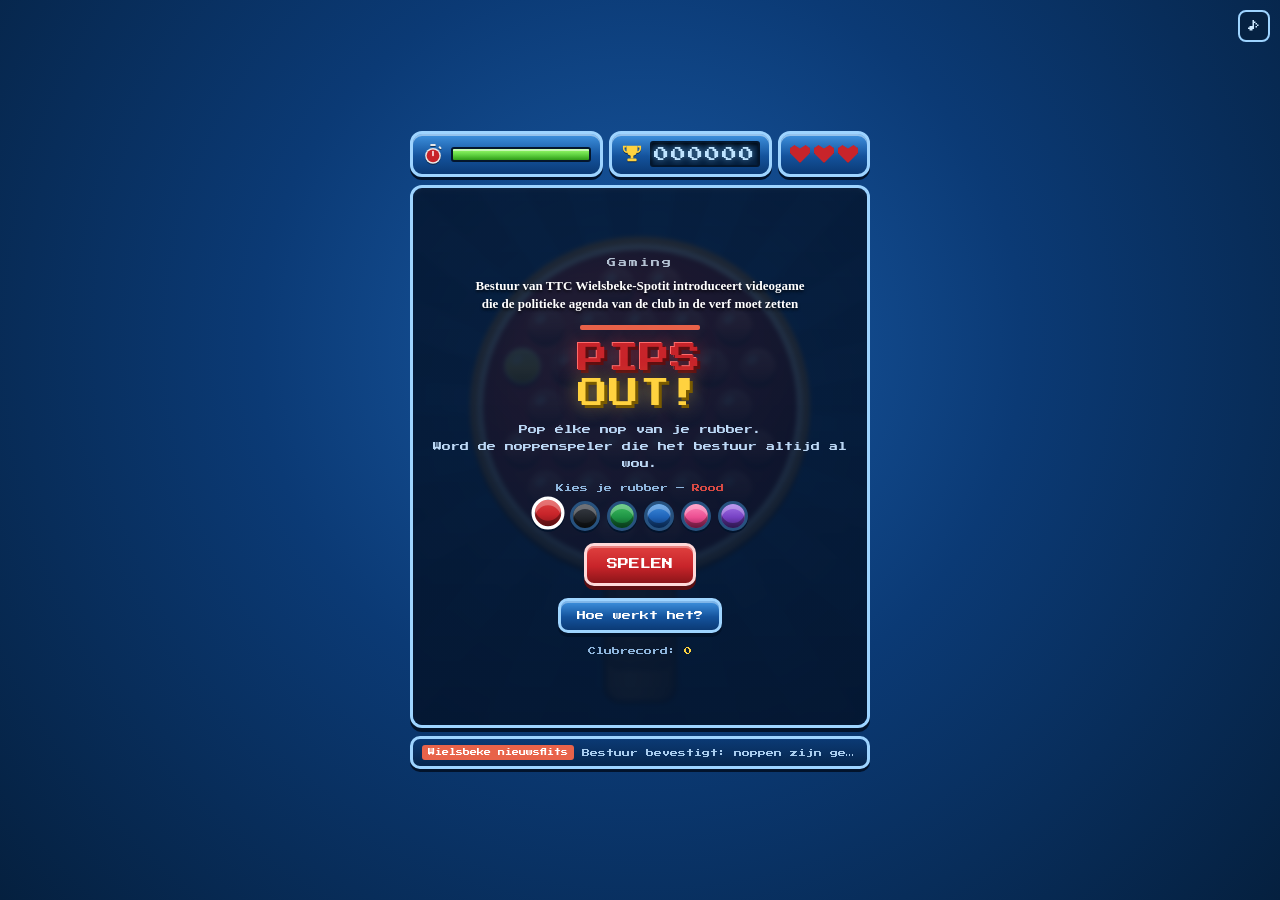
==== index.html @ 7db614ac "PIPS OUT! - noppenpopper voor TTC Wielsbeke-Spotit De Facebookgrap uitgevoerd: klik of veeg alle nop" ====
<!doctype html>
<html lang="nl">
<head>
<meta charset="utf-8">
<meta name="viewport" content="width=device-width, initial-scale=1, viewport-fit=cover, user-scalable=no">
<title>PIPS OUT! — TTC Wielsbeke-Spotit</title>
<meta name="description" content="Het officiële videospel van TTC Wielsbeke-Spotit. Pop alle noppen van je rubber en word een echte noppenspeler.">
<meta name="theme-color" content="#0b3a75">
<meta property="og:title" content="PIPS OUT! — TTC Wielsbeke-Spotit">
<meta property="og:description" content="Bestuur introduceert videogame die de politieke agenda van de club in de verf moet zetten.">
<meta property="og:type" content="website">
<link rel="icon" href="data:image/svg+xml,%3Csvg xmlns='http://www.w3.org/2000/svg' viewBox='0 0 32 32'%3E%3Ccircle cx='16' cy='13' r='11' fill='%23c8242a'/%3E%3Crect x='14' y='22' width='4' height='9' fill='%23b07b3a'/%3E%3C/svg%3E">
<link rel="preconnect" href="https://fonts.googleapis.com">
<link rel="preconnect" href="https://fonts.gstatic.com" crossorigin>
<link href="https://fonts.googleapis.com/css2?family=Press+Start+2P&display=swap" rel="stylesheet">
<link rel="stylesheet" href="style.css">
</head>
<body>

<div id="app">

  <!-- ============ HUD ============ -->
  <div id="hud">
    <div class="hudbox" id="hud-timer">
      <svg class="ico" viewBox="0 0 24 24" aria-hidden="true">
        <rect x="9" y="1" width="6" height="2.4" rx="1" fill="#e8e8e8"/>
        <circle cx="12" cy="14" r="8.6" fill="#e8e8e8"/>
        <circle cx="12" cy="14" r="7" fill="#c8242a"/>
        <rect x="11.2" y="8.5" width="1.6" height="6" rx=".8" fill="#fff"/>
        <rect x="18" y="4" width="3.4" height="2.2" rx="1" transform="rotate(45 19.7 5.1)" fill="#e8e8e8"/>
      </svg>
      <div class="bar"><div class="bar-fill" id="timerFill"></div></div>
    </div>

    <div class="hudbox" id="hud-score">
      <svg class="ico" viewBox="0 0 24 24" aria-hidden="true">
        <path d="M6 3h12v5a6 6 0 0 1-12 0z" fill="#ffd23f"/>
        <path d="M6 4H3v2a4 4 0 0 0 4 4M18 4h3v2a4 4 0 0 1-4 4" stroke="#ffd23f" stroke-width="1.8" fill="none"/>
        <rect x="10.5" y="13" width="3" height="4" fill="#ffd23f"/>
        <rect x="7" y="17" width="10" height="3" rx="1" fill="#ffd23f"/>
      </svg>
      <div class="digits" id="scoreDigits">000000</div>
    </div>

    <div class="hudbox" id="hud-lives">
      <div class="hearts" id="hearts"></div>
    </div>
  </div>

  <!-- ============ PLAYFIELD ============ -->
  <div id="stage">
    <canvas id="game" width="440" height="520"></canvas>

    <!-- level banner -->
    <div id="levelTag" class="hidden"></div>

    <!-- ---- TITLE SCREEN ---- -->
    <div class="overlay" id="screen-title">
      <div class="poster-kicker">Gaming</div>
      <h1 class="poster-head">Bestuur van TTC&nbsp;Wielsbeke-Spotit introduceert videogame die de politieke agenda van de club in de verf moet zetten</h1>
      <div class="logo">PIPS<span>OUT!</span></div>
      <p class="tagline">Pop élke nop van je rubber.<br>Word de noppenspeler die het bestuur altijd al wou.</p>
      <div class="rubberpick">
        <div class="rp-label">Kies je rubber — <span id="rubberName">Rood</span></div>
        <div class="swatches" id="swatches"></div>
      </div>
      <button class="btn" id="btnStart">SPELEN</button>
      <button class="btn ghost" id="btnHow">Hoe werkt het?</button>
      <div class="best">Clubrecord: <span id="bestTitle">0</span></div>
    </div>

    <!-- ---- HOW TO ---- -->
    <div class="overlay hidden" id="screen-how">
      <h2 class="ov-title">Reglement</h2>
      <ul class="rules">
        <li><i class="pip normal"></i><span><b>Noppen</b> — klik of veeg ze kapot. Snel na elkaar = combo.</span></li>
        <li><i class="pip gold"></i><span><b>Gouden nop</b> — +3 seconden op de klok.</span></li>
        <li><i class="pip bomb"></i><span><b>Lijmnop</b> — ontploft en sleurt de buren mee.</span></li>
        <li><i class="pip dead"></i><span><b>Anti-topspin nop</b> — <b class="no">niet</b> aanraken. −3 seconden.</span></li>
      </ul>
      <p class="fineprint">Rubber leeg vóór de klok af is → volgend blad. Klok op nul → een hartje minder.</p>
      <button class="btn" id="btnBack">Terug</button>
    </div>

    <!-- ---- LEVEL COMPLETE ---- -->
    <div class="overlay hidden" id="screen-clear">
      <h2 class="ov-title">BLAD KAAL!</h2>
      <div class="clear-rows">
        <div><span>Noppen</span><b id="clearPips">0</b></div>
        <div><span>Tijdbonus</span><b id="clearBonus">0</b></div>
        <div class="tot"><span>Totaal</span><b id="clearTotal">0</b></div>
      </div>
      <p class="quip" id="clearQuip"></p>
      <button class="btn" id="btnNext">Volgend blad</button>
    </div>

    <!-- ---- GAME OVER ---- -->
    <div class="overlay hidden" id="screen-over">
      <h2 class="ov-title over">RUBBER OP</h2>
      <div class="finalscore" id="finalScore">000000</div>
      <p class="quip" id="overQuip"></p>
      <div class="best">Clubrecord: <span id="bestOver">0</span></div>
      <button class="btn" id="btnRetry">Opnieuw</button>
      <button class="btn ghost" id="btnShare">Deel je score</button>
    </div>
  </div>

  <!-- ============ TICKER ============ -->
  <div id="ticker">
    <span class="tick-label">Wielsbeke nieuwsflits</span>
    <span class="tick-text" id="tickText"></span>
  </div>

</div>

<button id="mute" title="Geluid aan/uit" aria-label="Geluid aan/uit">♪</button>

<script src="game.js"></script>
</body>
</html>
---- style.css ----
/* ============================================================
   PIPS OUT! - TTC Wielsbeke-Spotit
   Pixel-arcade skin, in de stijl van de befaamde nieuwsflits.
   ============================================================ */

:root{
  --blue-deep:#062a56;
  --blue:#0b3a75;
  --blue-lt:#2f7fd4;
  --blue-hi:#7ec1ff;
  --chrome:#9ed4ff;
  --red:#c8242a;
  --red-dark:#8d1519;
  --gold:#ffd23f;
  --green:#5ed13f;
  --ink:#02132b;
  --px: 'Press Start 2P', 'Courier New', monospace;
}

*{ box-sizing:border-box; margin:0; padding:0; }

html,body{ height:100%; }

body{
  background:
    radial-gradient(circle at 50% 38%, #1a5ca8 0%, #0b3a75 45%, #05203f 100%);
  font-family:var(--px);
  color:#fff;
  display:flex;
  align-items:center;
  justify-content:center;
  padding:10px;
  overflow:hidden;
  -webkit-tap-highlight-color:transparent;
  -webkit-user-select:none; user-select:none;
}

/* ---------- frame ---------- */
#app{
  width:min(96vw, 460px);
  max-height:100dvh;
  display:flex;
  flex-direction:column;
  gap:8px;
}

/* ---------- HUD ---------- */
#hud{ display:flex; gap:6px; }

.hudbox{
  flex:1;
  display:flex; align-items:center; gap:7px;
  padding:7px 9px;
  background:linear-gradient(#3f93e0, #14539d 55%, #0b3a75);
  border:3px solid var(--chrome);
  border-radius:12px;
  box-shadow: inset 0 2px 0 rgba(255,255,255,.45), 0 3px 0 var(--ink);
  min-height:46px;
}
#hud-timer{ flex:1.45; }
#hud-lives{ flex:0 0 auto; }

.ico{ width:22px; height:22px; flex:0 0 auto; filter:drop-shadow(0 1px 0 rgba(0,0,0,.5)); }

.bar{
  flex:1; height:15px;
  background:#06203f;
  border:2px solid #04162c;
  border-radius:3px;
  overflow:hidden;
  box-shadow: inset 0 2px 3px rgba(0,0,0,.6);
}
.bar-fill{
  height:100%; width:100%;
  background:linear-gradient(#9bff6e, var(--green) 55%, #2f9b18);
  box-shadow: inset 0 2px 0 rgba(255,255,255,.5);
  transition:width .1s linear, background .3s;
}
.bar-fill.warn{ background:linear-gradient(#ffe37a, #ffb400 55%, #d18300); }
.bar-fill.crit{ background:linear-gradient(#ff9a8a, #e03026 55%, #9d1410); }

.digits{
  flex:1; text-align:center;
  font-size:15px; letter-spacing:2px;
  color:#bfe4ff;
  background:#06203f;
  border:2px solid #04162c;
  border-radius:3px;
  padding:4px 2px 3px;
  box-shadow: inset 0 2px 3px rgba(0,0,0,.6);
  text-shadow:0 0 6px rgba(120,200,255,.7);
}
.digits.bump{ animation:bump .18s ease-out; }
@keyframes bump{ 0%{ transform:scale(1.18); color:#fff } 100%{ transform:scale(1) } }

.hearts{ display:flex; gap:4px; }
.heart{
  width:20px; height:18px;
  background:var(--red);
  clip-path:polygon(50% 100%, 0 45%, 0 18%, 22% 0, 50% 20%, 78% 0, 100% 18%, 100% 45%);
  box-shadow:0 2px 0 rgba(0,0,0,.45);
  transition:transform .2s, opacity .2s, background .2s;
}
.heart.gone{ background:#2b4a70; opacity:.55; transform:scale(.75); }
.heart.losing{ animation:lose .5s ease-out; }
@keyframes lose{ 0%{transform:scale(1.5)} 40%{transform:scale(.6) rotate(20deg)} 100%{transform:scale(.75)} }

/* ---------- stage ---------- */
#stage{
  position:relative;
  border:3px solid var(--chrome);
  border-radius:12px;
  overflow:hidden;
  background:
    repeating-conic-gradient(from 0deg at 50% 42%, #1d63b0 0deg 9deg, #1a58a0 9deg 18deg),
    #1a58a0;
  box-shadow: inset 0 2px 0 rgba(255,255,255,.35), 0 4px 0 var(--ink);
  touch-action:none;
}
#stage::after{
  content:'';
  position:absolute; inset:0;
  background:radial-gradient(circle at 50% 40%, transparent 40%, rgba(3,20,45,.55) 100%);
  pointer-events:none;
}

#game{
  display:block; width:100%; height:auto;
  touch-action:none; cursor:crosshair;
}

#levelTag{
  position:absolute; left:0; right:0; top:14px;
  text-align:center; font-size:10px; letter-spacing:1px;
  color:#cfe9ff; text-shadow:0 2px 0 #04162c;
  pointer-events:none; z-index:3;
}

/* ---------- overlays ---------- */
.overlay{
  position:absolute; inset:0; z-index:4;
  display:flex; flex-direction:column;
  align-items:center; justify-content:center; gap:10px;
  padding:18px 20px;
  text-align:center;
  background:linear-gradient(rgba(4,22,48,.86), rgba(4,22,48,.94));
  backdrop-filter:blur(2px);
  overflow-y:auto;
}
.overlay.hidden, .hidden{ display:none !important; }

.poster-kicker{
  font-size:9px; color:#cfe0f0; opacity:.85; letter-spacing:2px;
}
.poster-head{
  font-family:Georgia,'Times New Roman',serif;
  font-weight:700; font-size:13px; line-height:1.45;
  text-shadow:0 2px 3px rgba(0,0,0,.7);
  max-width:340px;
}
.poster-head::after{
  content:''; display:block; height:5px; width:120px;
  margin:11px auto 0; background:#e8634a; border-radius:2px;
}

.logo{
  font-size:30px; line-height:1.15; margin-top:2px;
  color:var(--red);
  text-shadow:
    3px 3px 0 #5d0e11, -1px -1px 0 #ff6b6b,
    0 0 18px rgba(255,60,60,.5);
  letter-spacing:1px;
}
.logo span{ display:block; color:var(--gold); text-shadow:3px 3px 0 #7a5b00, 0 0 18px rgba(255,210,63,.5); }

.tagline{ font-size:9px; line-height:1.9; color:#bcd8f5; }

.ov-title{ font-size:19px; color:var(--gold); text-shadow:3px 3px 0 #6b4c00; }
.ov-title.over{ color:#ff6b6b; text-shadow:3px 3px 0 #5d0e11; }

.btn{
  font-family:var(--px); font-size:11px;
  padding:13px 20px; margin-top:2px;
  color:#fff; cursor:pointer;
  background:linear-gradient(#e0413f, var(--red) 55%, var(--red-dark));
  border:3px solid #ffd8d8; border-radius:10px;
  box-shadow:0 4px 0 #5d0e11, inset 0 2px 0 rgba(255,255,255,.35);
  transition:transform .07s, box-shadow .07s;
}
.btn:active{ transform:translateY(4px); box-shadow:0 0 0 #5d0e11, inset 0 2px 0 rgba(255,255,255,.35); }
.btn.ghost{
  background:linear-gradient(#3f93e0, #14539d 55%, #0b3a75);
  border-color:var(--chrome); box-shadow:0 4px 0 var(--ink), inset 0 2px 0 rgba(255,255,255,.35);
  font-size:9px; padding:10px 16px;
}
.btn.ghost:active{ box-shadow:0 0 0 var(--ink), inset 0 2px 0 rgba(255,255,255,.35); }

/* ---------- rubberkiezer ---------- */
.rubberpick{ display:flex; flex-direction:column; align-items:center; gap:9px; margin-top:2px; }
.rp-label{ font-size:8px; color:#8fb6dd; }
.rp-label span{ color:var(--rubber-mid, var(--red)); }
.swatches{ display:flex; gap:7px; flex-wrap:wrap; justify-content:center; }
.sw{
  width:30px; height:30px; padding:0; cursor:pointer;
  border:3px solid #27527f; border-radius:50%;
  box-shadow: inset 0 -5px 0 rgba(0,0,0,.35), inset 0 5px 0 rgba(255,255,255,.28), 0 2px 0 var(--ink);
  transition:transform .1s, border-color .1s;
}
.sw:hover{ transform:translateY(-2px); }
.sw[aria-checked="true"]{ border-color:#fff; transform:translateY(-3px) scale(1.1); }

.best{ font-size:8px; color:#8fb6dd; margin-top:4px; }
.best span{ color:var(--gold); }

.rules{ list-style:none; font-size:9px; line-height:2.1; text-align:left; max-width:330px; }
.rules li{ display:flex; align-items:flex-start; gap:10px; }
.rules li i{ margin-top:4px; }
.rules b{ color:var(--gold); }
.rules b.no{ color:#ff6b6b; }
.pip{
  width:16px; height:16px; border-radius:50%; flex:0 0 auto;
  box-shadow:inset 0 -3px 0 rgba(0,0,0,.35), inset 0 3px 0 rgba(255,255,255,.35);
}
.pip.normal{ background:var(--rubber-mid, #e04a44); }
.pip.gold{ background:var(--gold); }
.pip.bomb{ background:#ff8b2e; }
.pip.dead{ background:#2a2f36; }
.fineprint{ font-size:8px; line-height:1.9; color:#9dc0e0; max-width:320px; }

.clear-rows{ font-size:10px; width:min(280px,90%); display:flex; flex-direction:column; gap:9px; }
.clear-rows div{ display:flex; justify-content:space-between; color:#bcd8f5; }
.clear-rows b{ color:#fff; }
.clear-rows .tot{ border-top:2px dashed #3a6a9c; padding-top:9px; color:var(--gold); }
.clear-rows .tot b{ color:var(--gold); }

.quip{ font-size:9px; line-height:1.9; color:#bcd8f5; max-width:320px; font-style:italic; }

.finalscore{
  font-size:30px; color:#bfe4ff; letter-spacing:3px;
  text-shadow:0 0 14px rgba(120,200,255,.8), 3px 3px 0 #04162c;
}

/* ---------- ticker ---------- */
#ticker{
  display:flex; align-items:center; gap:8px;
  padding:6px 9px;
  background:linear-gradient(#0b3a75, #06264d);
  border:3px solid var(--chrome); border-radius:10px;
  box-shadow:0 3px 0 var(--ink);
  overflow:hidden; white-space:nowrap;
}
.tick-label{
  font-size:7px; background:#e8634a; color:#fff;
  padding:4px 6px; border-radius:3px; flex:0 0 auto;
}
.tick-text{ font-size:8px; color:#a9cdef; overflow:hidden; text-overflow:ellipsis; }

/* ---------- mute ---------- */
#mute{
  position:fixed; right:10px; top:10px; z-index:20;
  width:32px; height:32px; cursor:pointer;
  font-family:var(--px); font-size:12px; color:#cfe9ff;
  background:rgba(6,32,63,.8); border:2px solid var(--chrome); border-radius:8px;
}
#mute.off{ color:#54748f; text-decoration:line-through; }

/* ---------- small screens ---------- */
@media (max-height:700px){
  .logo{ font-size:23px; }
  .poster-head{ font-size:11px; }
  .ov-title{ font-size:16px; }
  .finalscore{ font-size:24px; }
  #ticker{ display:none; }
}
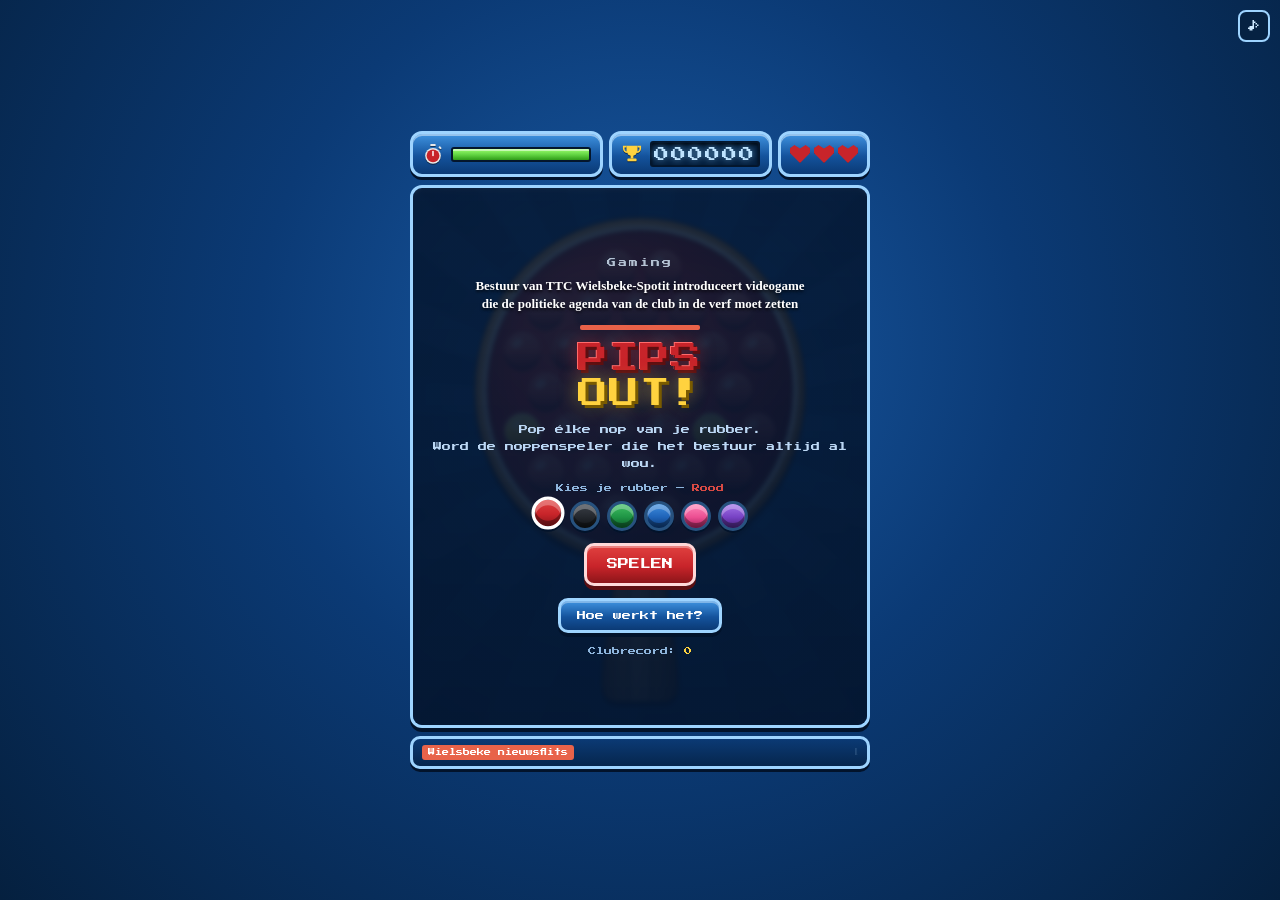
==== commit e79e374c: "Nieuwsflits schuift voorbij, blad ziet er uit als een blad - ticker: tekst scrollt met de Web Animat" ====
--- a/index.html
+++ b/index.html
@@ -108,7 +108,7 @@
   <!-- ============ TICKER ============ -->
   <div id="ticker">
     <span class="tick-label">Wielsbeke nieuwsflits</span>
-    <span class="tick-text" id="tickText"></span>
+    <div class="tick-window"><span class="tick-text" id="tickText"></span></div>
   </div>
 
 </div>
--- a/style.css
+++ b/style.css
@@ -253,7 +253,21 @@
   font-size:7px; background:#e8634a; color:#fff;
   padding:4px 6px; border-radius:3px; flex:0 0 auto;
 }
-.tick-text{ font-size:8px; color:#a9cdef; overflow:hidden; text-overflow:ellipsis; }
+.tick-window{
+  flex:1; position:relative; overflow:hidden;
+  height:14px; -webkit-mask-image:linear-gradient(90deg, transparent, #000 12px, #000 calc(100% - 12px), transparent);
+          mask-image:linear-gradient(90deg, transparent, #000 12px, #000 calc(100% - 12px), transparent);
+}
+.tick-text{
+  position:absolute; left:0; top:2px;
+  font-size:8px; color:#a9cdef; white-space:nowrap;
+  will-change:transform;
+}
+/* wie liever geen bewegende tekst heeft, krijgt ze gewoon stil */
+@media (prefers-reduced-motion:reduce){
+  .tick-window{ -webkit-mask-image:none; mask-image:none; }
+  .tick-text{ position:static; white-space:normal; }
+}
 
 /* ---------- mute ---------- */
 #mute{
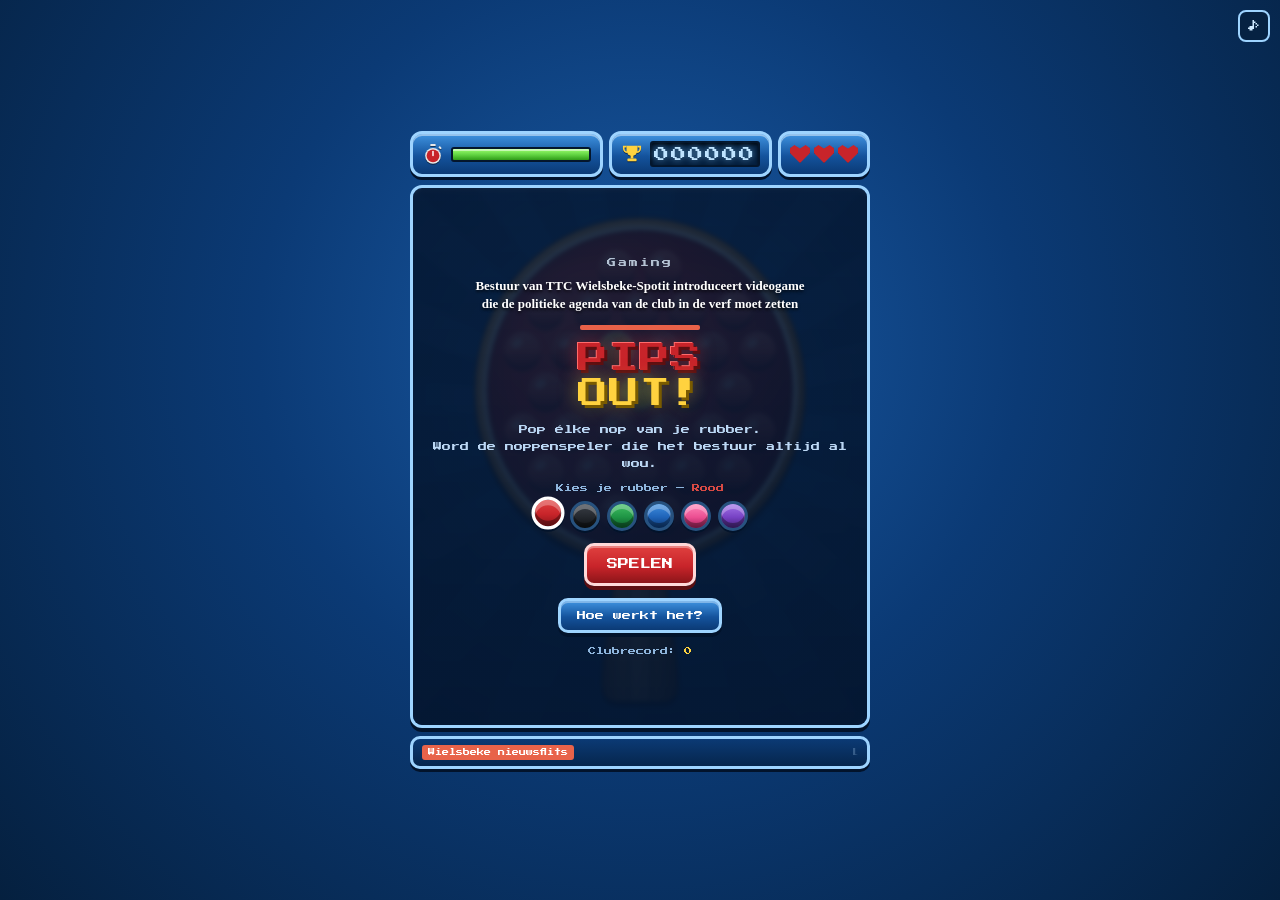
==== commit d0d5af22: "Link-preview voor Facebook - og.jpg (1200x630, 109 kB): het echte blad met een weggepopte hoek,   na" ====
--- a/index.html
+++ b/index.html
@@ -4,11 +4,27 @@
 <meta charset="utf-8">
 <meta name="viewport" content="width=device-width, initial-scale=1, viewport-fit=cover, user-scalable=no">
 <title>PIPS OUT! — TTC Wielsbeke-Spotit</title>
-<meta name="description" content="Het officiële videospel van TTC Wielsbeke-Spotit. Pop alle noppen van je rubber en word een echte noppenspeler.">
+<meta name="description" content="Het officiële videospel van TTC Wielsbeke-Spotit. Pop élke nop van je rubber voor de klok af is.">
 <meta name="theme-color" content="#0b3a75">
-<meta property="og:title" content="PIPS OUT! — TTC Wielsbeke-Spotit">
-<meta property="og:description" content="Bestuur introduceert videogame die de politieke agenda van de club in de verf moet zetten.">
+<link rel="canonical" href="https://boermansjo.github.io/pipsout/">
+
+<!-- link preview voor Facebook, WhatsApp en de rest -->
 <meta property="og:type" content="website">
+<meta property="og:url" content="https://boermansjo.github.io/pipsout/">
+<meta property="og:site_name" content="TTC Wielsbeke-Spotit">
+<meta property="og:locale" content="nl_BE">
+<meta property="og:title" content="PIPS OUT! — het officiële videospel van TTC Wielsbeke-Spotit">
+<meta property="og:description" content="Het bestuur beloofde een videogame die de politieke agenda in de verf zet. Hier is ze: pop élke nop van je rubber voor de klok af is.">
+<meta property="og:image" content="https://boermansjo.github.io/pipsout/og.jpg">
+<meta property="og:image:secure_url" content="https://boermansjo.github.io/pipsout/og.jpg">
+<meta property="og:image:type" content="image/jpeg">
+<meta property="og:image:width" content="1200">
+<meta property="og:image:height" content="630">
+<meta property="og:image:alt" content="Een rood tafeltennisblad waarvan een deel van de noppen weggepopt is, naast het logo PIPS OUT!">
+<meta name="twitter:card" content="summary_large_image">
+<meta name="twitter:title" content="PIPS OUT! — TTC Wielsbeke-Spotit">
+<meta name="twitter:description" content="Pop élke nop van je rubber voor de klok af is.">
+<meta name="twitter:image" content="https://boermansjo.github.io/pipsout/og.jpg">
 <link rel="icon" href="data:image/svg+xml,%3Csvg xmlns='http://www.w3.org/2000/svg' viewBox='0 0 32 32'%3E%3Ccircle cx='16' cy='13' r='11' fill='%23c8242a'/%3E%3Crect x='14' y='22' width='4' height='9' fill='%23b07b3a'/%3E%3C/svg%3E">
 <link rel="preconnect" href="https://fonts.googleapis.com">
 <link rel="preconnect" href="https://fonts.gstatic.com" crossorigin>
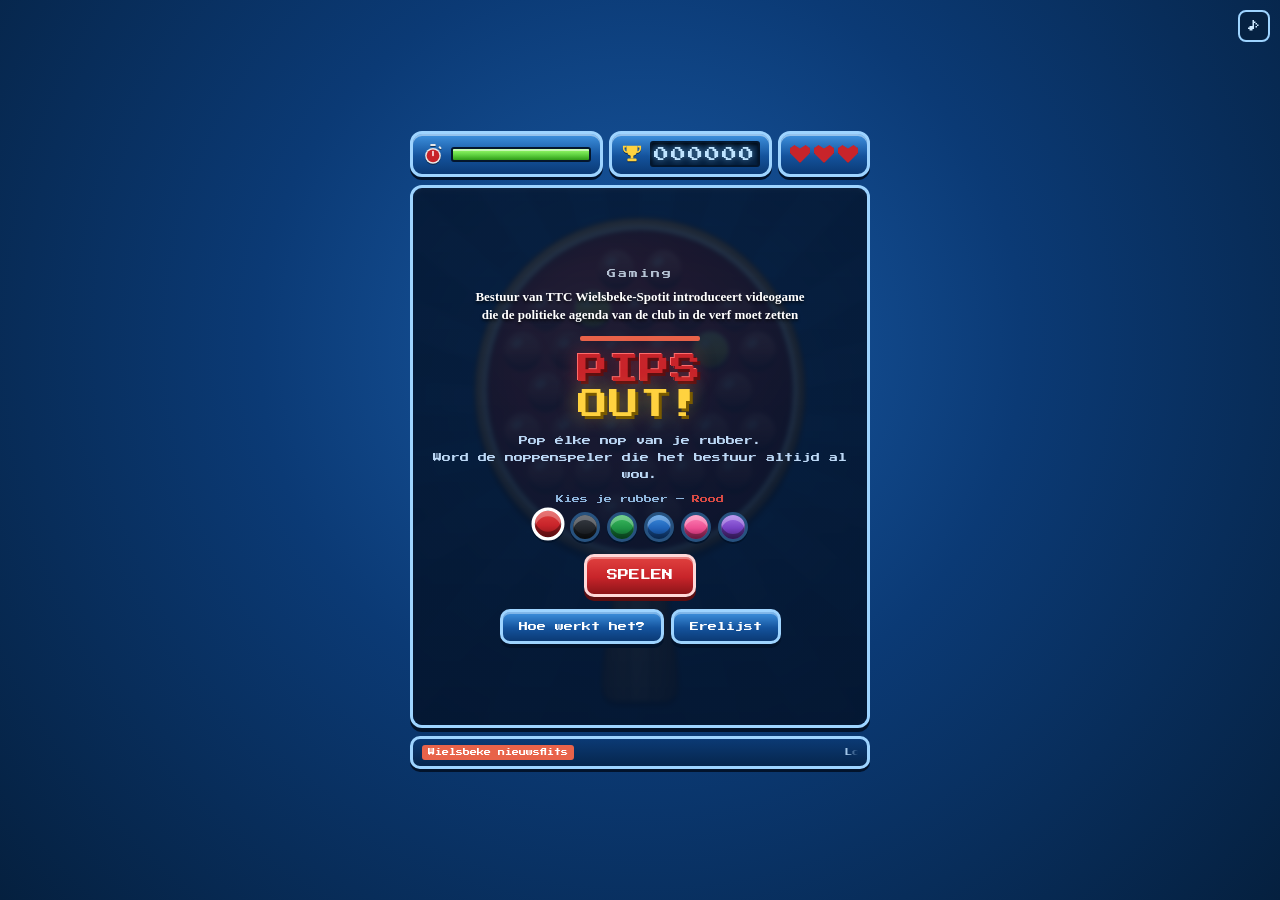
==== commit a17ffa5c: "Erelijst: zet je naam bij je score - board.js: top 20 in localStorage, beste score per naam, namen  " ====
--- a/index.html
+++ b/index.html
@@ -81,8 +81,10 @@
         <div class="swatches" id="swatches"></div>
       </div>
       <button class="btn" id="btnStart">SPELEN</button>
-      <button class="btn ghost" id="btnHow">Hoe werkt het?</button>
-      <div class="best">Clubrecord: <span id="bestTitle">0</span></div>
+      <div class="btnrow">
+        <button class="btn ghost" id="btnHow">Hoe werkt het?</button>
+        <button class="btn ghost" id="btnBoard">Erelijst</button>
+      </div>
     </div>
 
     <!-- ---- HOW TO ---- -->
@@ -115,9 +117,28 @@
       <h2 class="ov-title over">RUBBER OP</h2>
       <div class="finalscore" id="finalScore">000000</div>
       <p class="quip" id="overQuip"></p>
+
+      <form class="namerow" id="submitRow" autocomplete="off">
+        <input id="playerName" type="text" maxlength="16" placeholder="JOUW NAAM"
+               spellcheck="false" aria-label="Jouw naam voor de erelijst">
+        <button class="btn small" type="submit" id="btnSubmit">Noteer</button>
+      </form>
+      <p class="noted hidden" id="submitDone"></p>
+
       <div class="best">Clubrecord: <span id="bestOver">0</span></div>
       <button class="btn" id="btnRetry">Opnieuw</button>
-      <button class="btn ghost" id="btnShare">Deel je score</button>
+      <div class="btnrow">
+        <button class="btn ghost" id="btnBoardOver">Erelijst</button>
+        <button class="btn ghost" id="btnShare">Deel je score</button>
+      </div>
+    </div>
+
+    <!-- ---- ERELIJST ---- -->
+    <div class="overlay hidden" id="screen-board">
+      <h2 class="ov-title">ERELIJST</h2>
+      <ol class="board" id="boardList"></ol>
+      <p class="fineprint" id="boardNote"></p>
+      <button class="btn" id="btnBoardBack">Terug</button>
     </div>
   </div>
 
@@ -131,6 +152,7 @@
 
 <button id="mute" title="Geluid aan/uit" aria-label="Geluid aan/uit">♪</button>
 
+<script src="board.js"></script>
 <script src="game.js"></script>
 </body>
 </html>
--- a/style.css
+++ b/style.css
@@ -141,7 +141,7 @@
   position:absolute; inset:0; z-index:4;
   display:flex; flex-direction:column;
   align-items:center; justify-content:center; gap:10px;
-  padding:18px 20px;
+  padding:14px 20px;
   text-align:center;
   background:linear-gradient(rgba(4,22,48,.86), rgba(4,22,48,.94));
   backdrop-filter:blur(2px);
@@ -209,6 +209,43 @@
 .sw:hover{ transform:translateY(-2px); }
 .sw[aria-checked="true"]{ border-color:#fff; transform:translateY(-3px) scale(1.1); }
 
+/* ---------- knoppen naast elkaar ---------- */
+.btnrow{ display:flex; gap:7px; flex-wrap:wrap; justify-content:center; }
+
+/* ---------- naam ingeven na afloop ---------- */
+.namerow{ display:flex; gap:6px; width:min(320px,94%); margin-top:2px; }
+#playerName{
+  flex:1; min-width:0;
+  font-family:var(--px); font-size:10px; text-transform:uppercase;
+  padding:11px 10px; color:#fff;
+  background:#06203f; border:3px solid var(--chrome); border-radius:9px;
+  box-shadow: inset 0 2px 3px rgba(0,0,0,.6);
+}
+#playerName::placeholder{ color:#4d7ba8; }
+#playerName:focus{ outline:none; border-color:var(--gold); }
+.btn.small{ font-size:9px; padding:11px 13px; margin-top:0; border-width:3px; }
+.noted{ font-size:9px; color:var(--gold); line-height:1.8; }
+
+/* ---------- de erelijst ---------- */
+.board{
+  list-style:none; width:min(330px,96%);
+  display:flex; flex-direction:column; gap:5px;
+  max-height:46vh; overflow-y:auto; padding:2px;
+}
+.board li{
+  display:flex; align-items:baseline; gap:9px;
+  padding:7px 9px; font-size:9px; text-align:left;
+  background:rgba(11,42,80,.75);
+  border:2px solid #1d4c80; border-radius:7px;
+}
+.board li.me{ border-color:var(--gold); background:rgba(78,58,10,.6); }
+.board .rk{ width:24px; flex:0 0 auto; color:#6f9ac4; }
+.board li:first-child .rk{ color:var(--gold); }
+.board .nm{ flex:1; min-width:0; overflow:hidden; text-overflow:ellipsis; white-space:nowrap; }
+.board .sc{ color:#bfe4ff; flex:0 0 auto; }
+.board .lv{ font-size:7px; color:#6f9ac4; flex:0 0 auto; }
+.board .leeg{ justify-content:center; color:#8fb6dd; font-style:italic; }
+
 .best{ font-size:8px; color:#8fb6dd; margin-top:4px; }
 .best span{ color:var(--gold); }
 
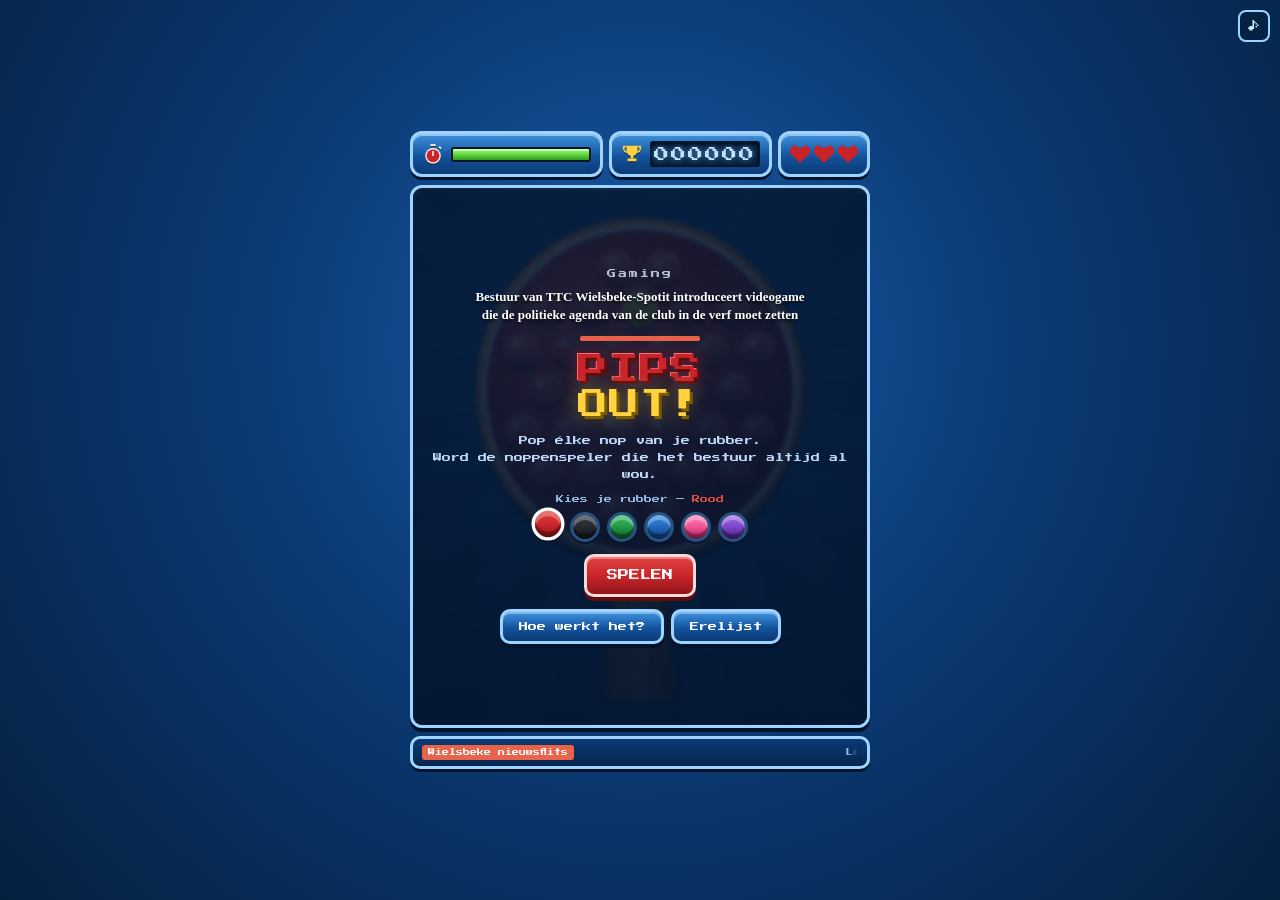
==== commit 9f6054a7: "Verhuis naar de club: ttcwielsbeke.github.io/pipsout - alle absolute URL's (canonical, og, twitter) " ====
--- a/index.html
+++ b/index.html
@@ -6,17 +6,17 @@
 <title>PIPS OUT! — TTC Wielsbeke-Spotit</title>
 <meta name="description" content="Het officiële videospel van TTC Wielsbeke-Spotit. Pop élke nop van je rubber voor de klok af is.">
 <meta name="theme-color" content="#0b3a75">
-<link rel="canonical" href="https://boermansjo.github.io/pipsout/">
+<link rel="canonical" href="https://ttcwielsbeke.github.io/pipsout/">
 
 <!-- link preview voor Facebook, WhatsApp en de rest -->
 <meta property="og:type" content="website">
-<meta property="og:url" content="https://boermansjo.github.io/pipsout/">
+<meta property="og:url" content="https://ttcwielsbeke.github.io/pipsout/">
 <meta property="og:site_name" content="TTC Wielsbeke-Spotit">
 <meta property="og:locale" content="nl_BE">
 <meta property="og:title" content="PIPS OUT! — het officiële videospel van TTC Wielsbeke-Spotit">
 <meta property="og:description" content="Het bestuur beloofde een videogame die de politieke agenda in de verf zet. Hier is ze: pop élke nop van je rubber voor de klok af is.">
-<meta property="og:image" content="https://boermansjo.github.io/pipsout/og.jpg">
-<meta property="og:image:secure_url" content="https://boermansjo.github.io/pipsout/og.jpg">
+<meta property="og:image" content="https://ttcwielsbeke.github.io/pipsout/og.jpg">
+<meta property="og:image:secure_url" content="https://ttcwielsbeke.github.io/pipsout/og.jpg">
 <meta property="og:image:type" content="image/jpeg">
 <meta property="og:image:width" content="1200">
 <meta property="og:image:height" content="630">
@@ -24,7 +24,7 @@
 <meta name="twitter:card" content="summary_large_image">
 <meta name="twitter:title" content="PIPS OUT! — TTC Wielsbeke-Spotit">
 <meta name="twitter:description" content="Pop élke nop van je rubber voor de klok af is.">
-<meta name="twitter:image" content="https://boermansjo.github.io/pipsout/og.jpg">
+<meta name="twitter:image" content="https://ttcwielsbeke.github.io/pipsout/og.jpg">
 <link rel="icon" href="data:image/svg+xml,%3Csvg xmlns='http://www.w3.org/2000/svg' viewBox='0 0 32 32'%3E%3Ccircle cx='16' cy='13' r='11' fill='%23c8242a'/%3E%3Crect x='14' y='22' width='4' height='9' fill='%23b07b3a'/%3E%3C/svg%3E">
 <link rel="preconnect" href="https://fonts.googleapis.com">
 <link rel="preconnect" href="https://fonts.gstatic.com" crossorigin>
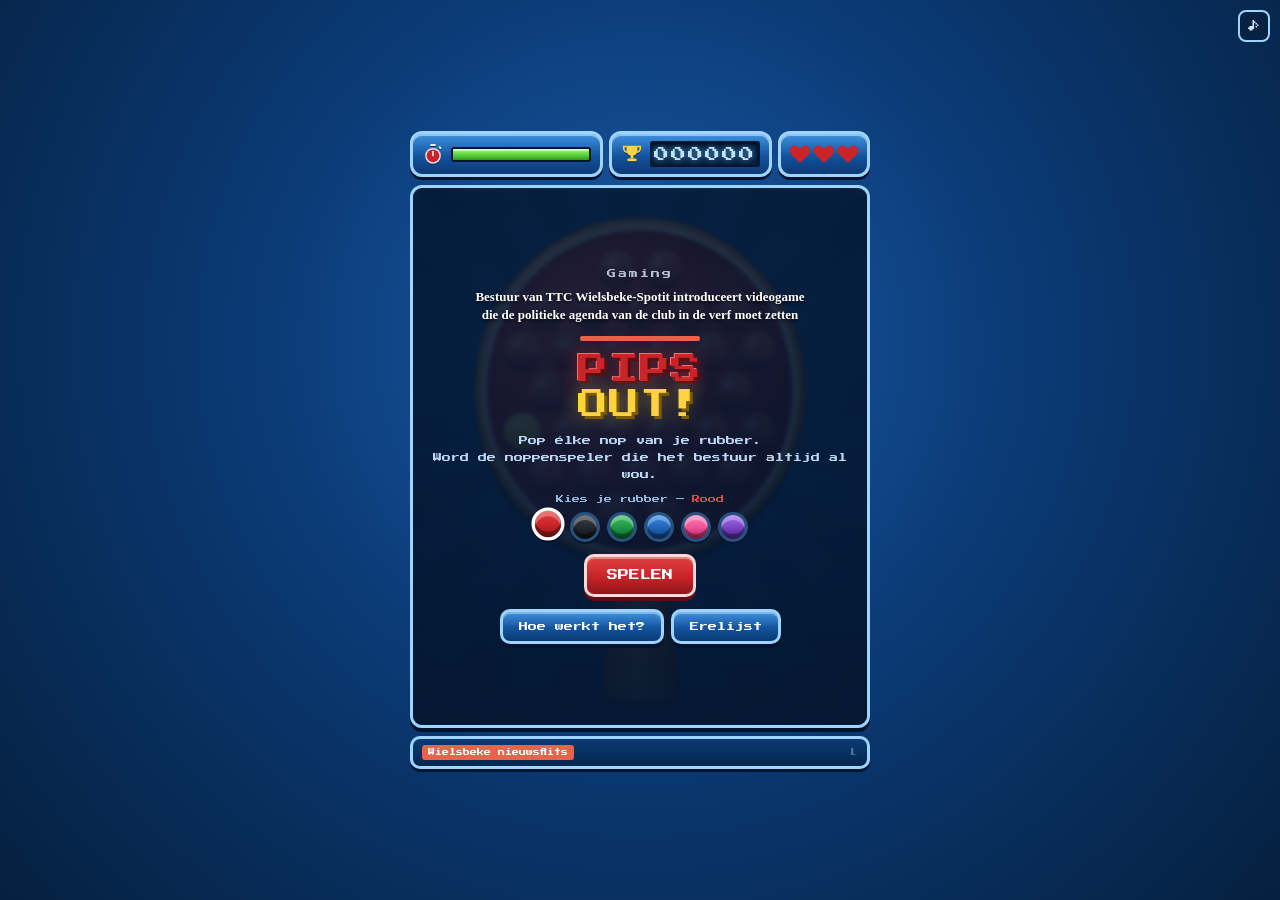
==== commit 90d68f99: "Clubranking klaar voor Supabase, en het scoreplafond weg De score liep intern gewoon door maar werd " ====
--- a/index.html
+++ b/index.html
@@ -152,6 +152,7 @@
 
 <button id="mute" title="Geluid aan/uit" aria-label="Geluid aan/uit">♪</button>
 
+<script src="config.js"></script>
 <script src="board.js"></script>
 <script src="game.js"></script>
 </body>
--- a/style.css
+++ b/style.css
@@ -90,6 +90,8 @@
   box-shadow: inset 0 2px 3px rgba(0,0,0,.6);
   text-shadow:0 0 6px rgba(120,200,255,.7);
 }
+.digits.long{ font-size:13px; letter-spacing:1px; }
+.digits.vlong{ font-size:11px; letter-spacing:0; }
 .digits.bump{ animation:bump .18s ease-out; }
 @keyframes bump{ 0%{ transform:scale(1.18); color:#fff } 100%{ transform:scale(1) } }
 
@@ -276,6 +278,8 @@
   font-size:30px; color:#bfe4ff; letter-spacing:3px;
   text-shadow:0 0 14px rgba(120,200,255,.8), 3px 3px 0 #04162c;
 }
+.finalscore.long{ font-size:26px; letter-spacing:2px; }
+.finalscore.vlong{ font-size:22px; letter-spacing:1px; }
 
 /* ---------- ticker ---------- */
 #ticker{
